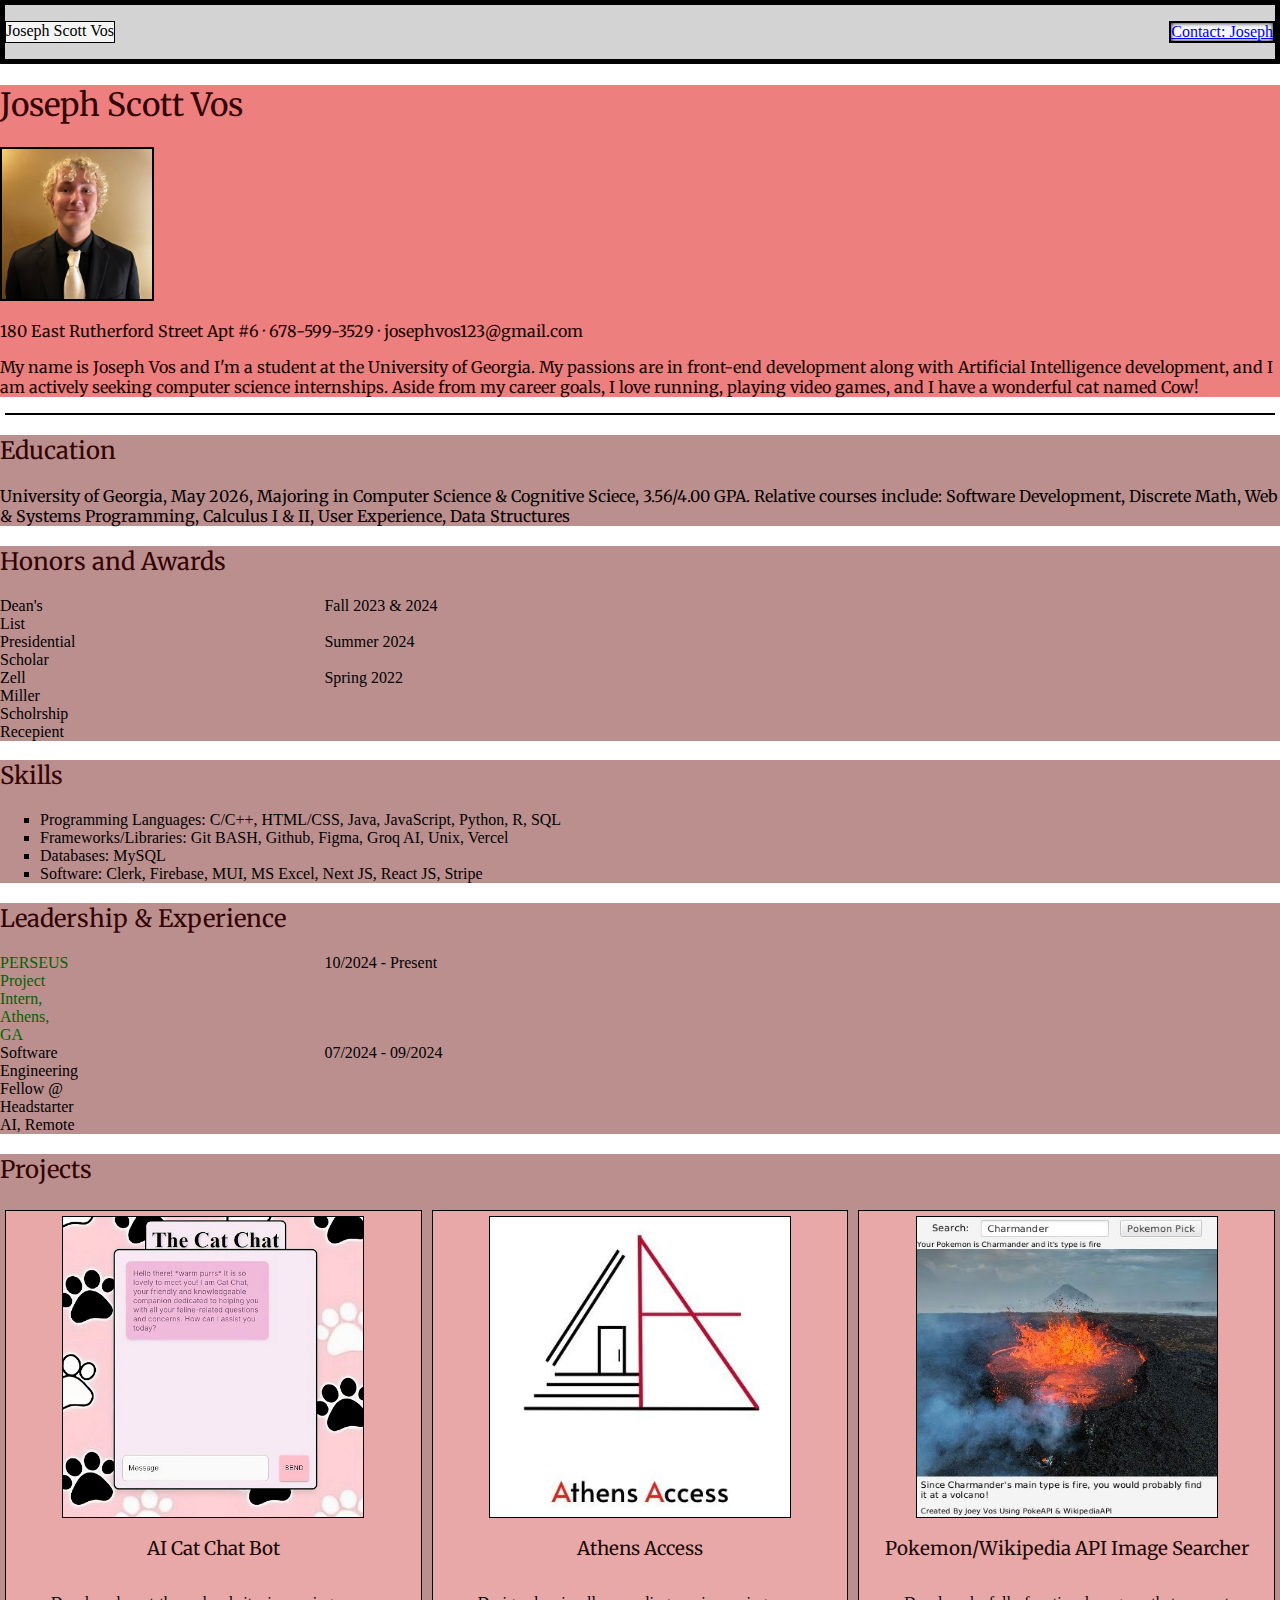
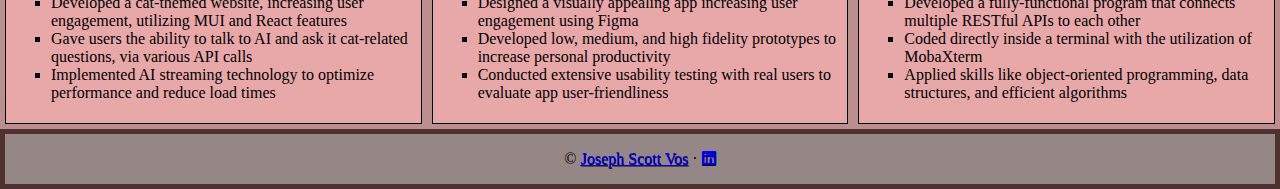
==== index.html @ 49019b7b "1st website commit, over the weekend" ====
<!DOCTYPE html>
<html lang="en">
<head>
    <meta charset="UTF-8">
    <meta name="viewport" content="width=device-width, initial-scale=1.0">
    <title>Joseph Scott Vos</title>
    <link rel="stylesheet" a href="css/style.css">
    <link rel="stylesheet"  href="https://cdnjs.cloudflare.com/ajax/libs/font-awesome/6.0.0-beta3/css/all.min.css">
    <link rel="preconnect" href="https://fonts.googleapis.com">
<link rel="preconnect" href="https://fonts.gstatic.com" crossorigin>
<link href="https://fonts.googleapis.com/css2?family=Merriweather:ital,wght@0,300;0,400;0,700;0,900;1,300;1,400;1,700;1,900&display=swap" rel="stylesheet">
<link rel="preconnect" href="https://fonts.googleapis.com">
<link rel="preconnect" href="https://fonts.gstatic.com" crossorigin>
<link href="https://fonts.googleapis.com/css2?family=Kanit:ital,wght@0,100;0,200;0,300;0,400;0,500;0,600;0,700;0,800;0,900;1,100;1,200;1,300;1,400;1,500;1,600;1,700;1,800;1,900&family=Merriweather:ital,wght@0,300;0,400;0,700;0,900;1,300;1,400;1,700;1,900&family=Smooch+Sans:wght@100..900&display=swap" rel="stylesheet">

</head>
<body>


    <nav>
       
        <p class="merriweather-bold">Joseph Scott Vos</p>

        <p class="kanit-black-italic"><a href="contact.html">Contact: Joseph</a></p>
    </nav>
<section class="splash">
<h1> Joseph Scott Vos</h1>
<img src="images/headshot.jpg" alt="Joseph Scott Vos" height="150" width="150">
<p>180 East Rutherford Street Apt #6 &middot 678-599-3529 &middot josephvos123@gmail.com</p>
  <p>My name is Joseph Vos and I'm a student at the University of Georgia. My passions are in front-end development along with Artificial Intelligence development, and I am actively seeking computer science internships. Aside from my career goals, I love running, playing video games, and I have a wonderful cat named Cow!</p>
</section>
<hr>
<section>
<h2>Education</h2>
<p>University of Georgia, May 2026, Majoring in Computer Science & Cognitive Sciece, 3.56/4.00 GPA. Relative courses include: Software Development, Discrete Math, Web & Systems Programming, Calculus I & II, User Experience, Data Structures
</p>
</section>
<section>
<h2>Honors and Awards</h2>
<dl>
<dt>Dean's List</dt>
<dd>Fall 2023 & 2024</dd>

<dt>Presidential Scholar</dt>
<dd>Summer 2024</dd>

<dt>Zell Miller Scholrship Recepient</dt>
<dd>Spring 2022</dd>
</section>

<section>
    <h2>Skills</h2>

    <ul>
       
         <li>Programming Languages: C/C++, HTML/CSS, Java, JavaScript, Python, R, SQL</li>
        <li>Frameworks/Libraries: Git BASH, Github, Figma, Groq AI, Unix, Vercel</li>
      
        <li>Databases: MySQL</li>
        <li>Software: Clerk, Firebase, MUI, MS Excel, Next JS, React JS, Stripe</li>
      </ul>
</section>
<section>
<h2>Leadership & Experience</h2>
<dl>
    <dt><a href="https://warnell.uga.edu/news/stories/2023/new-project-connects-forest-management-digital-tools">PERSEUS Project Intern, Athens, GA</a></dt>
    <dd>10/2024 - Present</dd>

    <dt>Software Engineering Fellow @ Headstarter AI, Remote</dt>
    <dd>07/2024 - 09/2024</dd>
</dl>
</section>
<section>
    
       
<h2>Projects</h2>
<div class="three-col">
    <div class="card">
      <img src="images/catchat.jpg" alt="AI Cat Chat Bot">
      <h3>AI Cat Chat Bot</h3>
      <ul>
        <li>Developed a cat-themed website, increasing user engagement, utilizing MUI and React features</li>
   
        <li>Gave users the ability to talk to AI and ask it cat-related questions, via various API calls</li>
        <li>Implemented AI streaming technology to optimize performance and reduce load times</li>
      </ul>
    </div>

    <div class="card">
      <img src="images/athensaccess.jpg" alt="Athens Access">
  
      <h3>Athens Access</h3>
      <ul>
        <li>Designed a visually appealing app increasing user engagement using Figma</li>
        <li>Developed low, medium, and high fidelity prototypes to increase personal productivity</li>
        <li>Conducted extensive usability testing with real users to evaluate app user-friendliness</li>
    
    </ul>
    </div>

    <div class="card">
      <img src="images/pokemonapi.jpg" alt="Pokemon Wiki">
      <h3>Pokemon/Wikipedia API Image Searcher</h3>
      <ul>
        <li>Developed a fully-functional program that connects multiple RESTful APIs to each other</li>
        <li>Coded directly inside a terminal with the utilization of MobaXterm</li>
        <li>Applied skills like object-oriented programming, data structures, and efficient algorithms</li>
      </ul>
    </div>
  
</div>
</section>

<footer>
    <p>&copy <a href="contact.html">Joseph Scott Vos</a> &middot <a href="https://www.linkedin.com/in/joseph-vos/">
        <i class="fab fa-linkedin"></i> </a></p>
   </footer>
</body>
</html>
---- css/style.css ----
/* General Styles */
body {

  margin: 0;
  padding: 0;
}

/* Nav Styles */
nav {

  background-color: lightgrey;
  border: 5px solid black;
  display: flex;
  justify-content: space-between;
}

nav p, nav a {
  background-color: whitesmoke;
  border: 1px solid black;
  display: flex;
  justify-content: space-between;
}

nav a {
  background-color: ghostwhite;
  box-shadow: inset 0 0 4px black;
  display: flex;
  justify-content: space-between;
}

nav a:hover {
  background-color: rgb(111, 129, 218);
  border: 2px solid black;
  display: flex;
  justify-content: space-between;
}

footer {
  background-color: rgb(150, 135, 135);
  border: 5px solid rgb(80, 49, 49);
  display: flex;
  justify-content: center;
}

footer a {
  background-color: rgb(150, 135, 135);
  text-shadow: 0.5px 0.5px 0.5px rgb(12, 9, 9);
 
}

footer a:hover {
  background-color: rgb(111, 129, 218);
  border: 2px solid black;

}

/* Splash Section */
.splash {
  background-color: rgb(237, 127, 127);
}

.splash h1 {
  font-family: "Merriweather", serif;
  font-weight: 400;
  font-style: normal;
  color: rgb(51, 2, 2);
}

.splash img {

  border: 2px solid black;
}

.splash p {
  font-family: "Merriweather", serif;
  font-weight: 400;
  font-style: normal;
  color: rgb(27, 2, 2);
}

/* Horizontal Rules */
hr {
  border: 1px solid black;
 
  margin: 5px;
  
}

/* Sections */
section {
  background-color: rosybrown;
}

/* Section Headings */
section h2 {
  font-family: "Merriweather", serif;
  font-weight: 400;
  font-style: normal;
  color: rgb(51, 2, 2);
}

/* Paragraph Styles */
section p {
  font-family: "Merriweather", serif;
  font-weight: 400;
  font-style: normal;
 
  color: rgb(6, 1, 1);
}

/* link styles */
section a {
color: darkgreen;
  text-decoration: none;
  
  
}
section a:hover {
text-decoration: wavy underline;
font-size: 110%;

}

/* List Styles */
ul {
  list-style-type: square;
}

dl {
  display: grid;
  grid-template-columns: 2fr 7fr;
 font-size: 99.9%;
}
dl dt{
  display: grid;
  grid-template-columns: 2fr 7fr;
}
dl dd{
  display: grid;
  grid-template-columns: 2fr 7fr;
}

/* Project Section */
.three-col {

  display: grid;
 grid-template-columns: 1fr 1fr 1fr;

}

.card 
{
  display: grid;
  place-items: center;
  padding: 5px;
  background-color: rgb(232, 168, 168);
  margin: 5px;
  border: 1px solid black;
 
}

.card img {
border: 1px solid black;
width: 300px;
height: 300px;
justify-content: center;


}

.card h3 {
  font-family: "Merriweather", serif;
  font-weight: 400;
  font-style: normal;
  color: rgb(28, 9, 9);
}

/* Contact Page Styles */
.one-col {
  display: grid;
  grid-template-columns: 1fr 1fr 1fr;
}

.one-col form {
  display: grid;
  grid-template-columns: 1fr;
  
}

.one-col form input, form textarea {
  display: grid;
  grid-template-columns: 1fr;
  border: 2px solid black;
  background-color: rgb(227, 219, 219);
  
  
}

.one-col form input:focus, form textarea:focus {
  display: grid;
  grid-template-columns: 1fr;
  border: 2px solid black;
}

.one-col form button {
  display: grid;
  grid-template-columns: 1fr;
  border: 2px solid black;
}

.one-col form button:hover {
  display: grid;
  grid-template-columns: 1fr;
  background-color: rgb(111, 129, 218);
  border: 2px solid black;
}
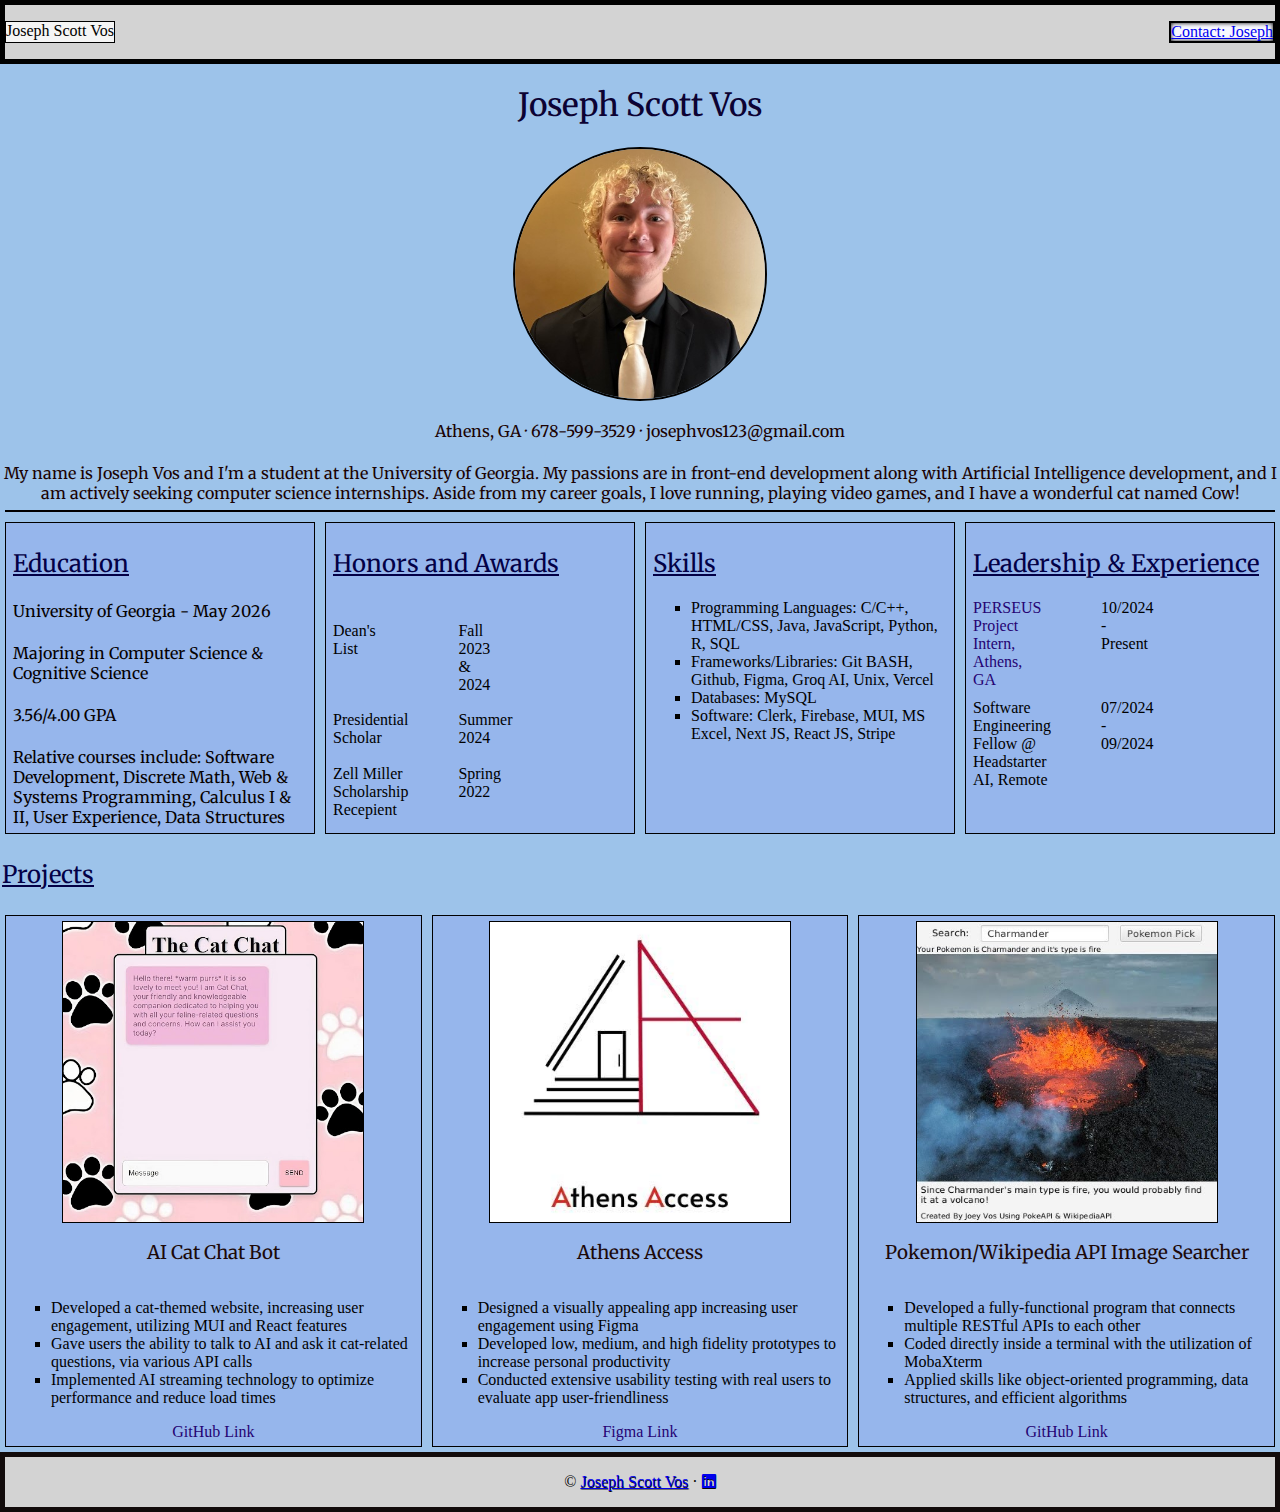
==== commit d3fdd988: "Made it look a little bit prettier for peer reviews" ====
--- a/index.html
+++ b/index.html
@@ -24,30 +24,45 @@
         <p class="kanit-black-italic"><a href="contact.html">Contact: Joseph</a></p>
     </nav>
 <section class="splash">
+
 <h1> Joseph Scott Vos</h1>
-<img src="images/headshot.jpg" alt="Joseph Scott Vos" height="150" width="150">
-<p>180 East Rutherford Street Apt #6 &middot 678-599-3529 &middot josephvos123@gmail.com</p>
-  <p>My name is Joseph Vos and I'm a student at the University of Georgia. My passions are in front-end development along with Artificial Intelligence development, and I am actively seeking computer science internships. Aside from my career goals, I love running, playing video games, and I have a wonderful cat named Cow!</p>
+<img src="images/headshot.jpg" alt="Joseph Scott Vos" height="250" width="250">
+<br>
+<p>Athens, GA &middot 678-599-3529 &middot josephvos123@gmail.com</p>
+<br>
+ <p style="text-align: center;"> My name is Joseph Vos and I'm a student at the University of Georgia. My passions are in front-end development along with Artificial Intelligence development, and I am actively seeking computer science internships. Aside from my career goals, I love running, playing video games, and I have a wonderful cat named Cow!</p>
 </section>
 <hr>
+<section class = "four-col">
 <section>
+  <div class="card2">
 <h2>Education</h2>
-<p>University of Georgia, May 2026, Majoring in Computer Science & Cognitive Sciece, 3.56/4.00 GPA. Relative courses include: Software Development, Discrete Math, Web & Systems Programming, Calculus I & II, User Experience, Data Structures
+<p>University of Georgia - May 2026</p>
+<br>
+  <p>Majoring in Computer Science & Cognitive Science</p>
+  <br>
+ <p> 3.56/4.00 GPA </p>
+ <br>
+ <p>Relative courses include: Software Development, Discrete Math, Web & Systems Programming, Calculus I & II, User Experience, Data Structures
 </p>
 </section>
+</div>
 <section>
+  <div class ="card2">
 <h2>Honors and Awards</h2>
 <dl>
 <dt>Dean's List</dt>
+
 <dd>Fall 2023 & 2024</dd>
 
 <dt>Presidential Scholar</dt>
 <dd>Summer 2024</dd>
 
-<dt>Zell Miller Scholrship Recepient</dt>
+<dt>Zell Miller Scholarship Recepient</dt>
 <dd>Spring 2022</dd>
 </section>
-
+</div>
+<div class="card2">
 <section>
     <h2>Skills</h2>
 
@@ -60,6 +75,8 @@
         <li>Software: Clerk, Firebase, MUI, MS Excel, Next JS, React JS, Stripe</li>
       </ul>
 </section>
+</div>
+<div class="card2">
 <section>
 <h2>Leadership & Experience</h2>
 <dl>
@@ -69,7 +86,10 @@
     <dt>Software Engineering Fellow @ Headstarter AI, Remote</dt>
     <dd>07/2024 - 09/2024</dd>
 </dl>
+</div>
 </section>
+</section>
+
 <section>
     
        
@@ -84,6 +104,10 @@
         <li>Gave users the ability to talk to AI and ask it cat-related questions, via various API calls</li>
         <li>Implemented AI streaming technology to optimize performance and reduce load times</li>
       </ul>
+      <a href="https://github.com/josephvos/cat-chat"  target="_blank" rel="noopener noreferrer">GitHub Link</a>
+     
+										
+									
     </div>
 
     <div class="card">
@@ -96,6 +120,8 @@
         <li>Conducted extensive usability testing with real users to evaluate app user-friendliness</li>
     
     </ul>
+    <a href="https://www.figma.com/design/VhZvCQ6PBKacOZ29t87yYd/Athens-Access%3A-High-Fidelity?node-id=0-1&t=jRlkjF1ygHtjqkW6-1" target="_blank" rel="noopener noreferrer">Figma Link</a>
+										
     </div>
 
     <div class="card">
@@ -106,6 +132,7 @@
         <li>Coded directly inside a terminal with the utilization of MobaXterm</li>
         <li>Applied skills like object-oriented programming, data structures, and efficient algorithms</li>
       </ul>
+      <a href="https://github.com/josephvos/pokemon-wikipedia-api-app" target="_blank" rel="noopener noreferrer">GitHub Link</a>
     </div>
   
 </div>
--- a/css/style.css
+++ b/css/style.css
@@ -1,8 +1,9 @@
 /* General Styles */
 body {
-
+background-color: #9dc3ea;
   margin: 0;
   padding: 0;
+ 
 }
 
 /* Nav Styles */
@@ -36,14 +37,14 @@
 }
 
 footer {
-  background-color: rgb(150, 135, 135);
-  border: 5px solid rgb(80, 49, 49);
+  background-color: lightgrey;
+  border: 5px solid rgb(18, 11, 11);
   display: flex;
   justify-content: center;
 }
 
 footer a {
-  background-color: rgb(150, 135, 135);
+  background-color: lightgrey;
   text-shadow: 0.5px 0.5px 0.5px rgb(12, 9, 9);
  
 }
@@ -56,19 +57,25 @@
 
 /* Splash Section */
 .splash {
-  background-color: rgb(237, 127, 127);
+  background-color: #9dc3ea;
+  display: grid;
+  justify-items: center;
+  align-items: center;
+grid-template-columns: 1 fr;
 }
 
 .splash h1 {
   font-family: "Merriweather", serif;
-  font-weight: 400;
-  font-style: normal;
-  color: rgb(51, 2, 2);
+  font-weight: 500;
+  font-style: normal;
+  color: rgb(12, 2, 51);
+  ;
 }
 
 .splash img {
 
   border: 2px solid black;
+  border-radius: 50%;
 }
 
 .splash p {
@@ -76,6 +83,9 @@
   font-weight: 400;
   font-style: normal;
   color: rgb(27, 2, 2);
+  justify-content: center;
+  align-items: center;
+  
 }
 
 /* Horizontal Rules */
@@ -88,7 +98,7 @@
 
 /* Sections */
 section {
-  background-color: rosybrown;
+
 }
 
 /* Section Headings */
@@ -96,7 +106,9 @@
   font-family: "Merriweather", serif;
   font-weight: 400;
   font-style: normal;
-  color: rgb(51, 2, 2);
+  color: rgb(3, 0, 70);
+  text-decoration: underline;
+  margin-left: 2px;
 }
 
 /* Paragraph Styles */
@@ -104,13 +116,13 @@
   font-family: "Merriweather", serif;
   font-weight: 400;
   font-style: normal;
- 
+  margin: 2px;
   color: rgb(6, 1, 1);
 }
 
 /* link styles */
 section a {
-color: darkgreen;
+color: rgb(37, 3, 115);
   text-decoration: none;
   
   
@@ -130,6 +142,8 @@
   display: grid;
   grid-template-columns: 2fr 7fr;
  font-size: 99.9%;
+ margin: 2px;
+ gap: 10px;
 }
 dl dt{
   display: grid;
@@ -140,6 +154,23 @@
   grid-template-columns: 2fr 7fr;
 }
 
+.four-col {
+  display: grid;
+  grid-template-columns: 1fr 1fr 1fr 1fr;
+}
+
+.card2 
+{
+  display: grid;
+
+  padding: 5px;
+  background-color: rgb(150, 182, 236);
+  margin: 5px;
+  border: 1px solid black;
+
+height: 300px;
+ 
+}
 /* Project Section */
 .three-col {
 
@@ -148,12 +179,13 @@
 
 }
 
+
 .card 
 {
   display: grid;
   place-items: center;
   padding: 5px;
-  background-color: rgb(232, 168, 168);
+  background-color: rgb(150, 182, 236);
   margin: 5px;
   border: 1px solid black;
  
@@ -214,3 +246,4 @@
   background-color: rgb(111, 129, 218);
   border: 2px solid black;
 }
+
